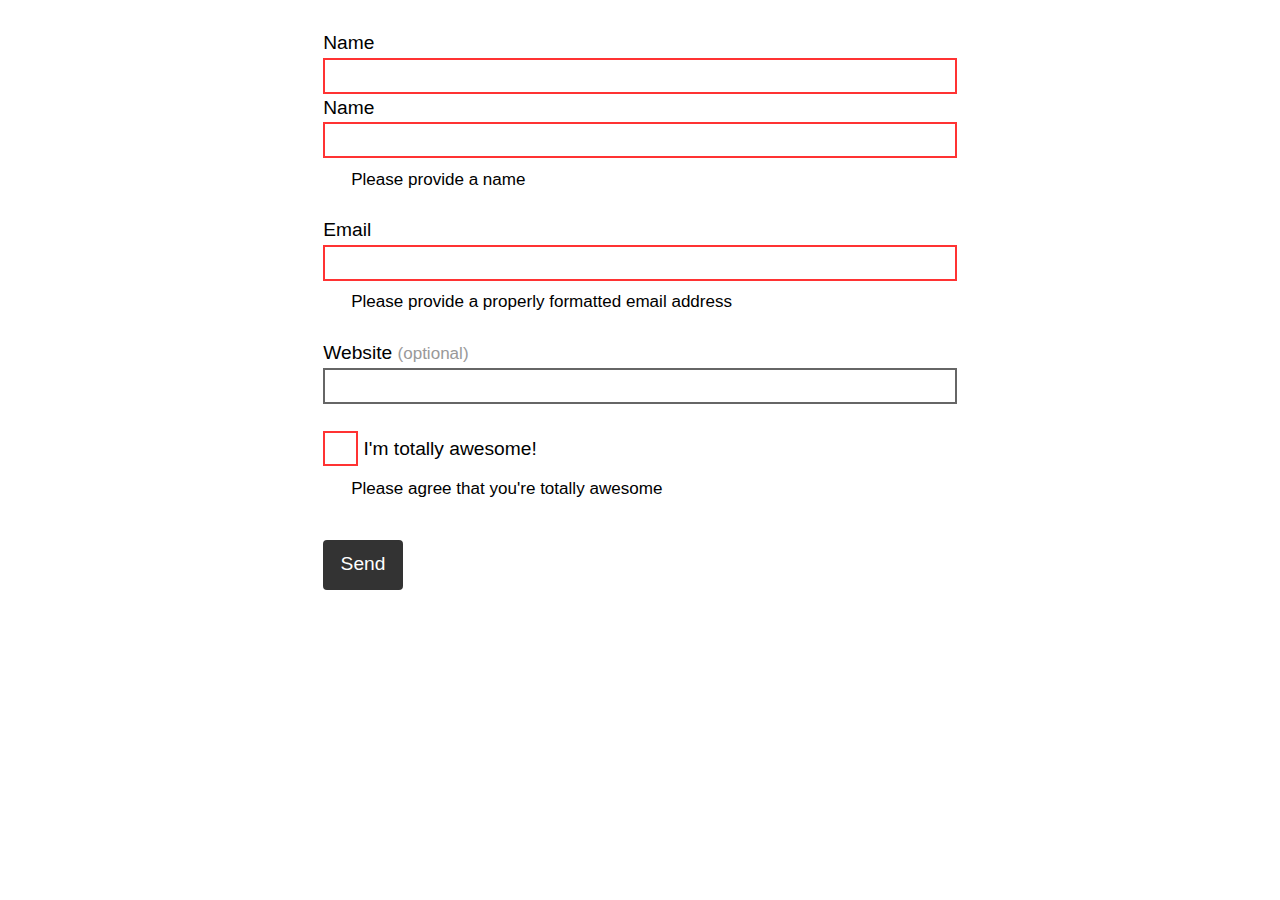
==== index.html @ 523de9e7 "Add javascript lines" ====
<!DOCTYPE html>
<html lang="en-ca">
<head>
  <meta charset="utf-8">
  <title>forms</title>
  <meta name="viewport" content="width=device-width,initial-scale=1">
  <link href="css/modules.css" rel="stylesheet">
  <link href="css/type.css" rel="stylesheet">
  <link href="css/main.css" rel="stylesheet">
</head>
<body>

  <form class="max-length island" method="post" action="#" novalidate>
    <label for="name">Name</label>
    <input id="name" required>
  </div>

  <div class="push-1-2">
      <label for="name">Name</label>
      <input id="name" required aria-describedby="name-error">
      <p class="error-message milli island-1-4 push-0" id="name-error">
        <i class="icon i-16"><svg><use xlink:href="images/icons.svg#error" /></svg></i>
        <span class="icon-label">Please provide a name</span>
      </p>
    </div>

    <div class="push-1-2">
      <label for="email">Email</label>
      <input type="email" id="email" required aria-describedby="email-error">
      <p class="error-message milli island-1-4 push-0" id="email-error">
        <i class="icon i-16"><svg><use xlink:href="images/icons.svg#error" /></svg></i>
        <span class="icon-label">Please provide a properly formatted email address</span>
      </p>
    </div>

    <div class="push-1-2">
      <label for="url">Website <em class="flag-optional milli normal">(optional)</em></label>
      <input type="url" id="url">
    </div>

    <div class="push-1-2 pad-t-1-2">
      <input type="checkbox" id="agree" required aria-describedby="agree-error">
      <label for="agree">I'm totally awesome!</label>
      <p class="error-message milli island-1-4 push-0" id="agree-error">
        <i class="icon i-16"><svg><use xlink:href="images/icons.svg#error" /></svg></i>
        <span class="icon-label">Please agree that you're totally awesome</span>
      </p>
    </div>

  <div class="pad-t-1-2">
    <button class="btn" type="submit">Send</button>
  </div>

</form>

<script src="https://thomasjbradley.github.io/form-validation-helper/index.js"></script>
</body>
<html>
---- css/modules.css ----
/*
 * Modulifier || Code released under the UNLICENSE
 * Code under other copyrights & licenses listed below.
 * https://modulifier.web-dev.tools/#responsive;images;list-group;embed;media-object;icons;hidden;positioning;nice-lists;forms;buttons;accessibility;print
 */

@-moz-viewport { width: device-width; scale: 1; }
@-ms-viewport { width: device-width; scale: 1; }
@-o-viewport { width: device-width; scale: 1; }
@-webkit-viewport { width: device-width; scale: 1; }
@viewport { width: device-width; scale: 1; }

html {
  box-sizing: border-box;
  -moz-text-size-adjust: 100%;
  -ms-text-size-adjust: 100%;
  -webkit-text-size-adjust: 100%;
  text-size-adjust: 100%;
}

*, *::before, *::after {
  box-sizing: inherit;
}

body {
  margin: 0;
}

article,
aside,
details,
figcaption,
figure,
footer,
header,
main,
menu,
nav,
section,
summary {
  display: block;
}

audio,
canvas,
progress,
video {
  display: inline-block;
  vertical-align: baseline;
}

template {
  display: none;
}

details {
  cursor: pointer;
}

audio:not([controls]) {
  display: none;
  height: 0;
}

a,
area,
button,
input,
label,
select,
textarea,
[tabindex] {
  -ms-touch-action: manipulation;
  touch-action: manipulation;
}

img {
  border: 0;
}

.img-flex,
.img-flex img {
  display: block;
  width: 100%;
}

svg {
  fill: currentColor;
}

svg:not(:root) {
  overflow: hidden;
}

svg.img-flex {
  width: 100%;
  height: 100%;
}

.image-replacement, .ir {
  overflow: hidden;
  direction: ltr;
  text-align: left;
  text-indent: 100%;
  white-space: nowrap;
}

.list-group, .list-group-inline, .list-group--inline {
  padding-left: 0;
  list-style-type: none;
}

.list-group > dd {
  margin-left: 0;
}

.list-group-inline::before,
.list-group-inline::after,
.list-group--inline::before,
.list-group--inline::after {
  content: "";
  display: table;
}

.list-group-inline::after,
.list-group--inline::after {
  clear: both;
}

.list-group-inline > li,
.list-group--inline > li {
  display: inline-block;
}

.list-group-inline > dt,
.list-group--inline > dt {
  clear: left;
  float: left;
  width: 11em;
}

.list-group-inline > dd,
.list-group--inline > dd {
  float: left;
  min-width: 12em;
}

.embed {
  margin-left: 0;
  margin-right: 0;
  overflow: hidden;
  position: relative;
  width: 100%;
}

.embed-1by1, .embed--1by1 {
  padding-top: 100%; /* Square */
}

.embed-4by3, .embed--4by3 {
  padding-top: 75%; /* Traditional TV/computer screens */
}

.embed-iso216, .embed--iso216 {
  padding-top: 70.92%; /* A-standard paper sizes */
}

.embed-3by2, .embed--3by2 {
  padding-top: 66.6%; /* Classic 35 mm film & most digital photos, landscape */
}

.embed-2by3, .embed--2by3 {
  padding-top: 150%; /* Classic 35 mm film & most digital photos, portrait */
}

.embed-golden, .embed--golden {
  padding-top: 61.8%; /* The Golden Ratio */
}

.embed-16by9, .embed--16by9 {
  padding-top: 56.25%; /* HD TV */
}

.embed-185by100, .embed--185by100 {
  padding-top: 54.05%; /* Common widescreen cinema */
}

.embed-24by10, .embed--24by10 {
  padding-top: 41.667%; /* Widescreen cinema: 2.4:1 */
}

.embed-3by1, .embed--3by1 {
  padding-top: 33.3333%; /* Panorama photos */
}

.embed-4by1, .embed--4by1 {
  padding-top: 25%; /* Polyvision */
}

.embed-5by1, .embed--5by1 {
  padding-top: 20%; /* Really wide... */
}

.embed-item, .embed__item {
  min-height: 100%;
  left: 0;
  position: absolute;
  top: 0;
  width: 100%;
}

.media {
  overflow: hidden;
}

.media-img, .media__img {
  float: left;
}

.media-img-reversed, .media__img--reversed {
  float: right;
}

.media-img-stacked, .media__img--stacked {
  float: none;
}

.media-body, .media__body {
  overflow: hidden;
  min-width: 12em; /* Slightly less than 200px, responsiveness built in */
}

.icon {
  display: inline-block;
  position: relative;
  background: transparent none no-repeat center center;
  background-size: contain;
  vertical-align: middle;
}

.i-16, .i--16 {
  height: 16px;
  width: 16px;
}

.i-18, .i--18 {
  height: 18px;
  width: 18px;
}

.i-20, .i--20 {
  height: 20px;
  width: 20px;
}

.i-24, .i--24 {
  height: 24px;
  width: 24px;
}

.i-32, .i--32 {
  height: 32px;
  width: 32px;
}

.i-48, .i--48 {
  height: 48px;
  width: 48px;
}

.i-64, .i--64 {
  height: 64px;
  width: 64px;
}

.i-96, .i--96 {
  height: 96px;
  width: 96px;
}

.i-128, .i--128 {
  height: 128px;
  width: 128px;
}

.i-192, .i--192 {
  height: 192px;
  width: 192px;
}

.i-256, .i--256 {
  height: 256px;
  width: 256px;
}

.icon img,
.icon svg {
  left: 0;
  height: 100%;
  position: absolute;
  top: 0;
  width: 100%;
  fill: currentColor;
}

.icon-label {
  vertical-align: middle;
}

.icon-link,
.icon-link:focus,
.icon-link:hover {
  text-decoration: none;
}

[hidden], .hidden {
  /* stylelint-disable declaration-no-important */
  display: none !important;
  visibility: hidden !important;
  /* stylelint-enable */
}

.visually-hidden {
  height: 1px;
  margin: -1px;
  overflow: hidden;
  padding: 0;
  position: absolute;
  width: 1px;
  border: 0;
  clip: rect(0 0 0 0);
  clip-path: inset(50%);
}

.visually-hidden.focusable:active, .visually-hidden.focusable:focus {
  height: auto;
  margin: 0;
  overflow: visible;
  position: static;
  width: auto;
  clip: auto;
  clip-path: none;
}

.invisible {
  visibility: hidden;
}

.chop,
.crop {
  overflow: hidden;
}

.truncate {
  max-width: 100%;
  overflow: hidden;
  width: 100%;
  text-overflow: ellipsis;
  white-space: nowrap;
}

.scrollable {
  max-width: 100%;
  overflow-x: auto;
  overflow-y: hidden;
  -webkit-overflow-scrolling: touch;
}

.clearfix::after {
  content: " ";
  display: block;
  clear: both;
}

.left {
  float: left;
}

.right {
  float: right;
}

.center-text,
.center-flow {
  text-align: center;
}

.center-block {
  margin-left: auto;
  margin-right: auto;
}

.no-auto-margins,
.not-centered {
  /* stylelint-disable declaration-no-important */
  margin-left: 0 !important;
  margin-right: 0 !important;
  /* stylelint-enable */
}

.center-content,
.center-content-vertical,
.center-contents,
.center-contents-vertical {
  display: -webkit-flex;
  display: -ms-flexbox;
  display: flex;
  -webkit-justify-content: center;
  -ms-flex-pack: center;
  justify-content: center;
  -webkit-align-items: center;
  -ms-flex-align: center;
  align-items: center;
  -webkit-align-content: center;
  -ms-flex-line-pack: center;
  align-content: center;
  -webkit-flex-direction: column wrap;
  -ms-flex-direction: column wrap;
  flex-flow: column wrap;
}

.center-content-start,
.center-content-vertical-start,
.center-contents-start,
.center-contents-vertical-start {
  display: -webkit-flex;
  display: -ms-flexbox;
  display: flex;
  -webkit-justify-content: center;
  -ms-flex-pack: center;
  justify-content: center;
  -webkit-flex-direction: column wrap;
  -ms-flex-direction: column wrap;
  flex-flow: column wrap;
}

.center-content-horizontal,
.center-contents-horizontal {
  display: -webkit-flex;
  display: -ms-flexbox;
  display: flex;
  -webkit-justify-content: center;
  -ms-flex-pack: center;
  justify-content: center;
  -webkit-align-items: center;
  -ms-flex-align: center;
  align-items: center;
  -webkit-align-content: center;
  -ms-flex-line-pack: center;
  align-content: center;
  -webkit-flex-direction: row wrap;
  -ms-flex-direction: row wrap;
  flex-flow: row wrap;
}

.inline {
  display: inline;
}

.block {
  display: block;
}

.inline-block, .ib {
  display: inline-block;
}

.valign-top {
  vertical-align: top;
}

.valign-bottom {
  vertical-align: bottom;
}

.valign-middle {
  vertical-align: middle;
}

.fixed {
  position: fixed;
}

.relative {
  position: relative;
}

[class*="pin-"],
.absolute {
  position: absolute;
}

.static {
  position: static;
}

.zindex-1 {
  z-index: 1;
}

.zindex-2 {
  z-index: 2;
}

.zindex-3 {
  z-index: 3;
}

.zindex-1000 {
  z-index: 1000;
}

.pin-top-left,
.pin-left-top,
.pin-tl,
.pin-lt {
  top: 0;
  left: 0;
}

.pin-top-right,
.pin-right-top,
.pin-tr,
.pin-rt {
  top: 0;
  right: 0;
}

.pin-bottom-left,
.pin-left-bottom,
.pin-bl,
.pin-lb {
  bottom: 0;
  left: 0;
}

.pin-bottom-right,
.pin-right-bottom,
.pin-br,
.pin-rb {
  bottom: 0;
  right: 0;
}

.pin-top-center,
.pin-center-top,
.pin-tc,
.pin-ct {
  left: 50%;
  top: 0;
  transform: translateX(-50%);
}

.pin-bottom-center,
.pin-center-bottom,
.pin-bc,
.pin-cb {
  bottom: 0;
  left: 50%;
  transform: translateX(-50%);
}

.pin-center-left,
.pin-left-center,
.pin-cl,
.pin-lc {
  left: 0;
  top: 50%;
  transform: translateY(-50%);
}

.pin-center-right,
.pin-right-center,
.pin-cr,
.pin-rc {
  right: 0;
  top: 50%;
  transform: translateY(-50%);
}

.pin-center, .pin-c {
  left: 50%;
  top: 50%;
  transform: translate(-50%, -50%);
}

.width-quarter, .w-1-4 {
  width: 25%;
}

.width-half, .w-1-2 {
  width: 50%;
}

.width-full, .w-1 {
  width: 100%;
}

.height-quarter, .h-1-4 {
  height: 25%;
}

.height-half, .h-1-2 {
  height: 50%;
}

.height-full, .h-1 {
  height: 100%;
}

.height-win-quarter, .h-w-1-4 {
  height: 25vh;
  max-height: 46em;
}

.height-win-half, .h-w-1-2 {
  height: 50vh;
  max-height: 46em;
}

.height-win-full, .h-w-1 {
  height: 100vh;
  max-height: 46em;
}

ul {
  list-style-type: none;
}

ul > li::before {
  content: "·";
  float: left;
  margin-left: -1.6em;
  width: 1.3em;
  text-align: right;
}

ol {
  counter-reset: ol-simple-numbers;
  list-style-type: none;
}

ol > li::before {
  float: left;
  margin-left: -1.6em;
  width: 1.3em;
  counter-increment: ol-simple-numbers;
  content: counter(ol-simple-numbers);
  text-align: right;
}

.list-group > li::before,
.list-group-inline > li::before,
.list-group--inline > li::before {
  content: none;
}

/* stylelint-disable no-descending-specificity */

/*
 * (c) Nicolas Gallagher and Jonathan Neal of Normalize.css || MIT License
 *     https://necolas.github.io/normalize.css/
 */

button,
input,
optgroup,
select,
textarea {
  color: inherit;
  font: inherit;
  margin: 0;
}

button,
input {
  overflow: visible;
}

button,
select {
  text-transform: none;
}

button,
html [type="button"],
[type="reset"],
[type="submit"] {
  -webkit-appearance: button;
  cursor: pointer;
}

button[disabled],
html input[disabled] {
  cursor: default;
}

button::-moz-focus-inner,
input::-moz-focus-inner {
  border: 0;
  padding: 0;
}

[type="checkbox"],
[type="radio"] {
  opacity: 0;
  position: absolute;
  height: 1px;
  width: 1px;
}

[type="number"]::-webkit-inner-spin-button,
[type="number"]::-webkit-outer-spin-button {
  height: auto;
}

[type="search"]::-webkit-search-cancel-button,
[type="search"]::-webkit-search-decoration {
  -webkit-appearance: none;
}

fieldset {
  padding-left: 0;
  padding-right: 0;

  border: 0;
  border-top: 2px solid #666;
}

legend {
  color: inherit;
  display: table;
  max-width: 100%;
  padding: 0 .3em 0 0;
  white-space: normal;

  border: 0;

  font-weight: bold;
}

optgroup {
  font-weight: bold;
}

::-webkit-input-placeholder {
  color: inherit;
  opacity: .54;
}

::-webkit-file-upload-button {
  -webkit-appearance: button;
  font: inherit;
}

/* End Normalize.css code */

label,
.label-block {
  display: block;
  cursor: pointer;
}

[type="checkbox"] + label,
[type="radio"] + label,
.label-inline {
  display: inline-block;
}

input:not([type]),
[type="text"],
[type="number"],
[type="search"],
[type="url"],
[type="email"],
[type="password"],
[type="tel"],
[type="datetime-local"],
[type="month"],
[type="week"],
[type="date"],
[type="time"],
[type="range"],
select,
textarea {
  -moz-appearance: none;
  -webkit-appearance: none;
  appearance: none;
}

input,
textarea {
  display: block;
  width: 100%;

  background-color: #fff;
  border: 2px solid #666;
  border-radius: 0;
}

label {
  vertical-align: middle;
}

textarea {
  max-width: 100%;
  min-height: 4em;
  overflow: auto;
}

[type="color"] {
  display: inline-block;
  width: 2em;
}

select {
  display: block;
  width: 100%;

  background-image: url("data:image/svg+xml,%3Csvg xmlns='http://www.w3.org/2000/svg' width='256' height='256' viewBox='0 0 256 256'%3E%3Cpath fill='none' stroke='%23000' stroke-miterlimit='10' stroke-width='70' d='M36.3 82.1l91.9 91.8 91.5-91.8'/%3E%3C/svg%3E");
  background-repeat: no-repeat;
  background-position: calc(100% - .4em) center;
  background-size: 18px auto;
  background-color: #fff;
  border: 2px solid #666;
  border-radius: 0;
}

[type="checkbox"] + label::before {
  content: " ";
  display: inline-block;
  height: 1.8em;
  margin-right: .3em;
  position: relative;
  vertical-align: middle;
  top: -.1em;
  width: 1.8em;

  background-color: #fff;
  background-size: cover;
  border: 2px solid #666;

  line-height: inherit;
}

[type="checkbox"]:checked + label::before {
  background-image: url("data:image/svg+xml,%3Csvg xmlns='http://www.w3.org/2000/svg' width='256' height='256' viewBox='0 0 256 256'%3E%3Cpath fill='none' stroke='%23000' stroke-miterlimit='10' stroke-width='50' d='M49.9 130.1l50.8 50.7L206.1 75.2'/%3E%3C/svg%3E");
}

[type="checkbox"]:focus + label::before {
  outline: 3px solid #000;
  z-index: 1000;
}

[type="radio"] + label::before {
  content: " ";
  display: inline-block;
  height: 1.8em;
  margin-right: .3em;
  position: relative;
  vertical-align: middle;
  top: -.1em;
  width: 1.8em;

  background-color: #fff;
  background-size: cover;
  border: 2px solid #666;
  border-radius: 50%;

  line-height: inherit;
}

[type="radio"]:checked + label::before {
  background-image: url("data:image/svg+xml,%3Csvg xmlns='http://www.w3.org/2000/svg' width='256' height='256' viewBox='0 0 256 256'%3E%3Ccircle cx='128' cy='128' r='70.4'/%3E%3C/svg%3E");
}

[type="radio"]:focus + label::before,
[type="radio"] + label:focus::before {
  box-shadow: 0 0 0 3px #000;
  z-index: 1000;
}

[type="range"] {
  border: 0;
  background-color: #fff;
}

[type="range"]::-webkit-slider-runnable-track {
  height: 6px;

  -webkit-appearance: none;
  appearance: none;
  background-color: #ccc;
  border: 0;
  border-radius: 3px;
}

[type="range"]:active::-webkit-slider-runnable-track {
  background-color: #ccc;
}

[type="range"]::-moz-range-track {
  height: 6px;

  -moz-appearance: none;
  appearance: none;
  background-color: #ccc;
  border: 0;
  border-radius: 3px;
}

[type="range"]:active::-moz-range-track {
  background-color: #ccc;
}

[type="range"]::-ms-track {
  height: 6px;

  -ms-appearance: none;
  appearance: none;
  background-color: #ccc;
  border: 0;
  border-radius: 3px;
}

[type="range"]:active::-ms-track {
  background-color: #ccc;
}

[type="range"]::-webkit-slider-thumb {
  margin-top: -4px;
  height: 16px;
  width: 16px;

  -webkit-appearance: none;
  appearance: none;
  background-color: #000;
  border: none;
  border-radius: 50%;
}

[type="range"]:hover::-webkit-slider-thumb {
  background-color: #000;
}

[type="range"]:active::-webkit-slider-thumb {
  background-color: #000;
}

[type="range"]::-moz-range-thumb {
  margin-top: -4px;
  height: 16px;
  width: 16px;

  -webkit-appearance: none;
  appearance: none;
  background-color: #000;
  border: none;
  border-radius: 50%;
}

[type="range"]:hover::-moz-range-thumb {
  background-color: #000;
}

[type="range"]:active::-moz-range-thumb {
  background-color: #000;
}

[type="range"]::-ms-thumb {
  margin-top: -4px;
  height: 16px;
  width: 16px;

  -webkit-appearance: none;
  appearance: none;
  background-color: #000;
  border: none;
  border-radius: 50%;
}

[type="range"]:hover::-ms-thumb {
  background-color: #000;
}

[type="range"]:active::-ms-thumb {
  background-color: #000;
}

[type="checkbox"].hide-custom-input + label::before,
[type="checkbox"] + .hide-custom-input::before,
[type="radio"].hide-custom-input + label::before,
[type="radio"] + .hide-custom-input::before {
  content: none;
  display: none;
}

/* stylelint-enable */

.link-box {
  display: block;
  text-decoration: none;
}

/* stylelint-disable no-descending-specificity */

button,
.btn {
  cursor: pointer;
  display: inline-block;
  margin: 0;
  overflow: visible;
  padding: .375em .75em .42em;
  -webkit-appearance: none;
  -moz-appearance: none;
  appearance: none;
  background-color: #333;
  border-radius: 4px;
  border: 3px solid #333;
  color: #fff;
  font: inherit;
  text-decoration: none;
  text-transform: none;
}

button::-moz-focus-inner {
  border: 0;
  padding: 0;
}

/* stylelint-enable */

button:focus,
button:hover,
.btn:focus,
.btn:hover {
  background-color: #000;
  border-color: #000;
  color: #fff;
}

button[disabled] {
  cursor: default;
}

.btn-light, .btn--light {
  background-color: #e2e2e2;
  border-color: #e2e2e2;
  color: #000;
}

.btn-light:focus,
.btn-light:hover,
.btn--light:focus,
.btn--light:hover {
  background-color: #666;
  border-color: #666;
  color: #fff;
}

.btn-ghost,
.btn--ghost {
  background-color: transparent;
  border-color: #333;
  color: #000;
}

.btn-ghost:focus,
.btn-ghost:hover,
.btn--ghost:focus,
.btn--ghost:hover {
  background-color: #e2e2e2;
  border-color: #000;
  color: #000;
}

.btn-link {
  display: inline;
  padding: 0;
  background-color: transparent;
  border-radius: 0;
  border: 0;
  color: inherit;
}

.btn-link:focus,
.btn-link:hover {
  background-color: transparent;
  color: inherit;
}

a:hover, a:active {
  outline: none;
}

a:focus,
[tabindex="0"]:focus,
details:focus,
summary:focus,
input:focus,
textarea:focus,
button:focus,
select:focus {
  outline: 3px solid #000;
  outline-offset: 0;
}

a:focus, [tabindex="0"]:focus {
  outline-offset: 3px;
}

.skip-links {
  margin: 0;
  padding: 0;
  list-style-type: none;
}

.skip-links > li::before {
  content: none; /* Remove the bullets if nice lists is selected */
}

.skip-links a,
.skip-links button {
  padding: .5em .75em;
  position: absolute;
  top: -10em;
  z-index: 10000; /* To make sure they're always on top */
  background-color: #000;
  border: 0;
  color: #fff;
  font-size: 1.125rem;
  font-weight: bold;
  text-decoration: none;
}

.skip-links a:focus,
.skip-links button:focus {
  outline-offset: 3px;
  top: 0;
}

[aria-busy="true"] {
  cursor: progress;
}

[aria-controls] {
  cursor: pointer;
}

[aria-disabled] {
  cursor: default;
}

.print-only {
  display: none;
  visibility: hidden;
}

.page-break-before {
  page-break-before: always;
}

.page-break-after {
  page-break-after: always;
}

.no-page-break-inside {
  page-break-inside: avoid;
}

@media print {

  /* stylelint-disable declaration-no-important */

  .no-print {
    display: none !important;
    visibility: hidden !important;
  }

  .print-only,
  .force-print {
    display: block !important;
    visibility: visible !important;
  }

  /* stylelint-enable */

  .visually-hidden.force-print {
    height: auto;
    margin: 0;
    overflow: visible;
    padding: 0;
    position: static;
    width: auto;
    border: 0;
    clip: initial;
    clip-path: none;
  }

  /*
   * (c) Fabien Sa || MIT License
   *     http://bafs.github.io/Gutenberg/
   */

  table,
  blockquote,
  pre,
  code,
  figure,
  li,
  hr,
  ul,
  ol,
  a,
  tr {
    page-break-inside: avoid;
  }

  h1, h2, h3, h4, h5, h6, p, a {
    orphans: 3;
    widows: 3;
  }

  h1,
  h2,
  h3,
  h4,
  h5,
  h6 {
    page-break-after: avoid;
    page-break-inside: avoid;
  }

  h1 + p,
  h2 + p,
  h3 + p,
  h4 + p,
  h5 + p,
  h6 + p {
    page-break-before: avoid;
  }

  img {
    page-break-after: auto;
    page-break-before: auto;
    page-break-inside: avoid;
  }

  /* stylelint-disable declaration-no-important */

  pre {
    white-space: pre-wrap !important;
    word-wrap: break-word;
  }

  /* stylelint-enable */

  /* End Gutenberg code */

  /*
   * (c) HTML5 Boilerplate || MIT License
   *     https://html5boilerplate.com/
   */

  /* stylelint-disable declaration-no-important */

  *, *::before, *::after, *::first-letter, *::first-line {
    background: none transparent !important;
    color: #000 !important;
    box-shadow: none !important;
    text-shadow: none !important;
  }

  /* stylelint-enable */

  a, a:visited {
    text-decoration: underline;
  }

  a[href]::after {
    content: " (" attr(href) ")";
  }

  abbr[title]::after {
    content: " (" attr(title) ")";
  }

  a[href^="#"]::after,
  a[href^="javascript:"]::after,
  a.no-print-href::after,
  a.href-no-print::after {
    content: "";
  }

  thead {
    display: table-header-group;
  }

  /* End HTML5 Boilerplate code */

}
---- css/type.css ----
/*
  Typografier || Code released under the UNLICENSE
  https://typografier.web-dev.tools/#0,100,1.3,1.067,0;38,110,1.4,1.125,1;60,120,1.5,1.125,1;90,130,1.5,1.125,1
*/

html {
  font-size: 100%;
  line-height: 1.3;
}

a {
  background-color: transparent;
  -webkit-text-decoration-skip: objects;
}

sub,
sup {
  font-size: .75em;
  line-height: 1px;
  position: relative;
  vertical-align: baseline;
}

sup {
  top: -.5em;
}

sub {
  bottom: -.25em;
}

pre,
code,
kbd,
samp {
  font-size: 1em;
}

abbr[title] {
  border-bottom: none;
  text-decoration: underline;
  text-decoration: underline dotted;
}

b,
strong {
  font-weight: bold;
}

dfn,
caption {
  font-style: italic;
}

hr {
  border: 0;
  border-top: 2px solid #000;
  height: 0;
}

table {
  border-collapse: collapse;
  border-spacing: 0;
  width: 100%;
  table-layout: fixed;
}

caption {
  text-align: left;
}

th,
td {
  border-bottom: 1px solid #000;
  text-align: left;
  vertical-align: top;
}

thead th {
  vertical-align: bottom;

  border-bottom-width: 2px;
}

.text-left {
  text-align: left;
}

.text-right {
  text-align: right;
}

.text-center {
  text-align: center;
}

.normal {
  font-weight: normal;
  font-style: normal;
}

.not-bold {
  font-weight: normal;
}

.not-italic {
  font-style: normal;
}

.bold {
  font-weight: bold;
}

.italic {
  font-style: italic;
}

.text-upper {
  text-transform: uppercase;
}

.text-lower {
  text-transform: lowercase;
}

.wrapper {
  margin-left: auto;
  margin-right: auto;
  max-width: 52em;
  width: 100%;
}

.wrapper-no-center {
  max-width: 52em;
  width: 100%;
}

.max-length {
  margin-left: auto;
  margin-right: auto;
  max-width: 36em;
  width: 100%;
}

.max-length-no-center {
  max-width: 36em;
  width: 100%;
}

h1,
h2,
h3,
h4,
h5,
h6,
p,
ul,
ol,
dl,
dd,
figure,
blockquote,
details,
hr,
fieldset,
pre,
table,
caption {
  margin: 0 0 1.3rem;
}

.tenamega {
  font-size: 2.0408rem;
  line-height: 2.925rem;
}

.tenakilo {
  font-size: 1.9127rem;
  line-height: 2.6rem;
}

.tena {
  font-size: 1.7926rem;
  line-height: 2.6rem;
}

.nina {
  font-size: 1.68rem;
  line-height: 2.275rem;
}

.yotta {
  font-size: 1.5745rem;
  line-height: 2.275rem;
}

.zetta {
  font-size: 1.4757rem;
  line-height: 1.95rem;
}

h1,
.exa {
  font-size: 1.383rem;
  line-height: 1.95rem;
}

h2,
.peta {
  font-size: 1.2962rem;
  line-height: 1.95rem;
}

h3,
.tera {
  font-size: 1.2148rem;
  line-height: 1.625rem;
}

h4,
.giga {
  font-size: 1.1385rem;
  line-height: 1.625rem;
}

h5,
.mega {
  font-size: 1.067rem;
  line-height: 1.625rem;
}

h6,
.kilo,
input,
textarea {
  font-size: 1rem;
  line-height: 1.3rem;
}

small,
.milli {
  font-size: .9372rem;
  line-height: 1.3rem;
}

.micro {
  font-size: .8784rem;
  line-height: 1.3rem;
}

ul {
  padding-left: 1em;
}

ol {
  padding-left: 1.6em;
}

input,
option,
select {
  height: calc(1.3rem + .1625rem + .1625rem);
}

[type="color"] {
  width: calc(1.3rem + .1625rem + .1625rem);
}

[type="checkbox"],
[type="radio"] {
  display: inline-block;
  height: auto;
}

.push {
  margin-bottom: 1.3rem;
}

.push-none,
.push-0 {
  margin-bottom: 0;
}

.push-double,
.push-2 {
  margin-bottom: 2.6rem;
}

.push-half,
.push-1-2 {
  margin-bottom: .65rem;
}

.push-quarter,
.push-1-4 {
  margin-bottom: .325rem;
}

.push-eighth,
.push-1-8 {
  margin-bottom: .1625rem;
}

.push-right-eighth,
.push-r-1-8 {
  margin-right: .1625rem;
}

.push-right-quarter,
.push-r-1-4 {
  margin-right: .325rem;
}

.push-right-half,
.push-r-1-2 {
  margin-right: .65rem;
}

.push-right,
.push-r {
  margin-right: 1.3rem;
}

.pad-top,
.pad-t {
  padding-top: 1.3rem;
}

.pad-bottom,
.pad-b {
  padding-bottom: 1.3rem;
}

.pad-top-double,
.pad-t-2 {
  padding-top: 2.6rem;
}

.pad-bottom-double,
.pad-b-2 {
  padding-bottom: 2.6rem;
}

.pad-top-half,
.pad-t-1-2 {
  padding-top: .65rem;
}

.pad-bottom-half,
.pad-b-1-2 {
  padding-bottom: .65rem;
}

.pad-top-quarter,
.pad-t-1-4 {
  padding-top: .325rem;
}

.pad-bottom-quarter,
.pad-b-1-4 {
  padding-bottom: .325rem;
}

.pad-top-eighth,
.pad-t-1-8 {
  padding-top: .1625rem;
}

.pad-bottom-eighth,
.pad-b-1-8 {
  padding-bottom: .1625rem;
}

.island {
  padding: 1.3rem;
}

.island-double,
.island-2 {
  padding: 2.6rem;
}

.island-half,
.island-1-2 {
  padding: .65rem;
}

.island-quarter,
.island-1-4,
td,
table th {
  padding: .325rem;
}

.island-eighth,
.island-1-8,
input:not([type="checkbox"]),
input:not([type="radio"]),
textarea {
  padding: .1625rem;
}

.gutter {
  padding-left: 1.3rem;
  padding-right: 1.3rem;
}

.gutter-double,
.gutter-2 {
  padding-left: 2.6rem;
  padding-right: 2.6rem;
}

.gutter-half,
.gutter-1-2 {
  padding-left: .65rem;
  padding-right: .65rem;
}

.gutter-quarter,
.gutter-1-4,
caption {
  padding-left: .325rem;
  padding-right: .325rem;
}

.gutter-eighth,
.gutter-1-8 {
  padding-left: .1625rem;
  padding-right: .1625rem;
}

select {
  padding: 0 .1625rem;
}

fieldset {
  padding: .325rem 0;

  border: 0;
  border-top: 2px solid #000;
}

legend {
  padding-right: .325rem;
}

@media only screen and (min-width: 38em) {

  html {
    font-size: 110%;
    line-height: 1.4;
  }

  h1,
  h2,
  h3,
  h4,
  h5,
  h6,
  p,
  ul,
  ol,
  dl,
  dd,
  figure,
  blockquote,
  details,
  hr,
  fieldset,
  pre,
  table,
  caption {
    margin: 0 0 1.4rem;
  }

  .tenamega {
    font-size: 3.6532rem;
    line-height: 4.9rem;
  }

  .tenakilo {
    font-size: 3.2473rem;
    line-height: 4.55rem;
  }

  .tena {
    font-size: 2.8865rem;
    line-height: 3.85rem;
  }

  .nina {
    font-size: 2.5658rem;
    line-height: 3.5rem;
  }

  .yotta {
    font-size: 2.2807rem;
    line-height: 3.15rem;
  }

  .zetta {
    font-size: 2.0273rem;
    line-height: 2.8rem;
  }

  h1,
  .exa {
    font-size: 1.802rem;
    line-height: 2.45rem;
  }

  h2,
  .peta {
    font-size: 1.6018rem;
    line-height: 2.1rem;
  }

  h3,
  .tera {
    font-size: 1.4238rem;
    line-height: 2.1rem;
  }

  h4,
  .giga {
    font-size: 1.2656rem;
    line-height: 1.75rem;
  }

  h5,
  .mega {
    font-size: 1.125rem;
    line-height: 1.75rem;
  }

  h6,
  .kilo,
  input,
  textarea {
    font-size: 1rem;
    line-height: 1.4rem;
  }

  small,
  .milli {
    font-size: .8889rem;
    line-height: 1.4rem;
  }

  .micro {
    font-size: .7901rem;
    line-height: 1.4rem;
  }

  ul,
  ol {
    padding-left: 0;
  }

  ul ul,
  ol ul {
    padding-left: 1em;
  }

  ol ol,
  ul ol {
    padding-left: 1.6em;
  }

  .hang-punc {
    float: left;
    margin-left: -1.4em;
    text-align: right;
    width: 1.3em;
  }

  table {
    margin-left: -.35rem;
    margin-right: -.35rem;
    width: calc(100% + .35rem + .35rem);
  }

  input,
  option,
  select {
    height: calc(1.4rem + .175rem + .175rem);
  }

  [type="color"] {
    width: calc(1.4rem + .175rem + .175rem);
  }

  [type="checkbox"],
  [type="radio"] {
    display: inline-block;
    height: auto;
  }

  .push {
    margin-bottom: 1.4rem;
  }

  .push-none,
  .push-0 {
    margin-bottom: 0;
  }

  .push-double,
  .push-2 {
    margin-bottom: 2.8rem;
  }

  .push-half,
  .push-1-2 {
    margin-bottom: .7rem;
  }

  .push-quarter,
  .push-1-4 {
    margin-bottom: .35rem;
  }

  .push-eighth,
  .push-1-8 {
    margin-bottom: .175rem;
  }

  .push-right-eighth,
  .push-r-1-8 {
    margin-right: .175rem;
  }

  .push-right-quarter,
  .push-r-1-4 {
    margin-right: .35rem;
  }

  .push-right-half,
  .push-r-1-2 {
    margin-right: .7rem;
  }

  .push-right,
  .push-r {
    margin-right: 1.4rem;
  }

  .pad-top,
  .pad-t {
    padding-top: 1.4rem;
  }

  .pad-bottom,
  .pad-b {
    padding-bottom: 1.4rem;
  }

  .pad-top-double,
  .pad-t-2 {
    padding-top: 2.8rem;
  }

  .pad-bottom-double,
  .pad-b-2 {
    padding-bottom: 2.8rem;
  }

  .pad-top-half,
  .pad-t-1-2 {
    padding-top: .7rem;
  }

  .pad-bottom-half,
  .pad-b-1-2 {
    padding-bottom: .7rem;
  }

  .pad-top-quarter,
  .pad-t-1-4 {
    padding-top: .35rem;
  }

  .pad-bottom-quarter,
  .pad-b-1-4 {
    padding-bottom: .35rem;
  }

  .pad-top-eighth,
  .pad-t-1-8 {
    padding-top: .175rem;
  }

  .pad-bottom-eighth,
  .pad-b-1-8 {
    padding-bottom: .175rem;
  }

  .island {
    padding: 1.4rem;
  }

  .island-double,
  .island-2 {
    padding: 2.8rem;
  }

  .island-half,
  .island-1-2 {
    padding: .7rem;
  }

  .island-quarter,
  .island-1-4,
  td,
  table th {
    padding: .35rem;
  }

  .island-eighth,
  .island-1-8,
  input:not([type="checkbox"]),
  input:not([type="radio"]),
  textarea {
    padding: .175rem;
  }

  .gutter {
    padding-left: 1.4rem;
    padding-right: 1.4rem;
  }

  .gutter-double,
  .gutter-2 {
    padding-left: 2.8rem;
    padding-right: 2.8rem;
  }

  .gutter-half,
  .gutter-1-2 {
    padding-left: .7rem;
    padding-right: .7rem;
  }

  .gutter-quarter,
  .gutter-1-4,
  caption {
    padding-left: .35rem;
    padding-right: .35rem;
  }

  .gutter-eighth,
  .gutter-1-8 {
    padding-left: .175rem;
    padding-right: .175rem;
  }

  select {
    padding: 0 .175rem;
  }

  fieldset {
    padding: .35rem 0;

    border: 0;
    border-top: 2px solid #000;
  }

  legend {
    padding-right: .35rem;
  }

}

@media only screen and (min-width: 60em) {

  html {
    font-size: 120%;
    line-height: 1.5;
  }

  h1,
  h2,
  h3,
  h4,
  h5,
  h6,
  p,
  ul,
  ol,
  dl,
  dd,
  figure,
  blockquote,
  details,
  hr,
  fieldset,
  pre,
  table,
  caption {
    margin: 0 0 1.5rem;
  }

  .tenamega {
    font-size: 3.6532rem;
    line-height: 4.875rem;
  }

  .tenakilo {
    font-size: 3.2473rem;
    line-height: 4.5rem;
  }

  .tena {
    font-size: 2.8865rem;
    line-height: 4.125rem;
  }

  .nina {
    font-size: 2.5658rem;
    line-height: 3.375rem;
  }

  .yotta {
    font-size: 2.2807rem;
    line-height: 3rem;
  }

  .zetta {
    font-size: 2.0273rem;
    line-height: 3rem;
  }

  h1,
  .exa {
    font-size: 1.802rem;
    line-height: 2.625rem;
  }

  h2,
  .peta {
    font-size: 1.6018rem;
    line-height: 2.25rem;
  }

  h3,
  .tera {
    font-size: 1.4238rem;
    line-height: 1.875rem;
  }

  h4,
  .giga {
    font-size: 1.2656rem;
    line-height: 1.875rem;
  }

  h5,
  .mega {
    font-size: 1.125rem;
    line-height: 1.5rem;
  }

  h6,
  .kilo,
  input,
  textarea {
    font-size: 1rem;
    line-height: 1.5rem;
  }

  small,
  .milli {
    font-size: .8889rem;
    line-height: 1.5rem;
  }

  .micro {
    font-size: .7901rem;
    line-height: 1.5rem;
  }

  ul,
  ol {
    padding-left: 0;
  }

  ul ul,
  ol ul {
    padding-left: 1em;
  }

  ol ol,
  ul ol {
    padding-left: 1.6em;
  }

  .hang-punc {
    float: left;
    margin-left: -1.4em;
    text-align: right;
    width: 1.3em;
  }

  table {
    margin-left: -.375rem;
    margin-right: -.375rem;
    width: calc(100% + .375rem + .375rem);
  }

  input,
  option,
  select {
    height: calc(1.5rem + .1875rem + .1875rem);
  }

  [type="color"] {
    width: calc(1.5rem + .1875rem + .1875rem);
  }

  [type="checkbox"],
  [type="radio"] {
    display: inline-block;
    height: auto;
  }

  .push {
    margin-bottom: 1.5rem;
  }

  .push-none,
  .push-0 {
    margin-bottom: 0;
  }

  .push-double,
  .push-2 {
    margin-bottom: 3rem;
  }

  .push-half,
  .push-1-2 {
    margin-bottom: .75rem;
  }

  .push-quarter,
  .push-1-4 {
    margin-bottom: .375rem;
  }

  .push-eighth,
  .push-1-8 {
    margin-bottom: .1875rem;
  }

  .push-right-eighth,
  .push-r-1-8 {
    margin-right: .1875rem;
  }

  .push-right-quarter,
  .push-r-1-4 {
    margin-right: .375rem;
  }

  .push-right-half,
  .push-r-1-2 {
    margin-right: .75rem;
  }

  .push-right,
  .push-r {
    margin-right: 1.5rem;
  }

  .pad-top,
  .pad-t {
    padding-top: 1.5rem;
  }

  .pad-bottom,
  .pad-b {
    padding-bottom: 1.5rem;
  }

  .pad-top-double,
  .pad-t-2 {
    padding-top: 3rem;
  }

  .pad-bottom-double,
  .pad-b-2 {
    padding-bottom: 3rem;
  }

  .pad-top-half,
  .pad-t-1-2 {
    padding-top: .75rem;
  }

  .pad-bottom-half,
  .pad-b-1-2 {
    padding-bottom: .75rem;
  }

  .pad-top-quarter,
  .pad-t-1-4 {
    padding-top: .375rem;
  }

  .pad-bottom-quarter,
  .pad-b-1-4 {
    padding-bottom: .375rem;
  }

  .pad-top-eighth,
  .pad-t-1-8 {
    padding-top: .1875rem;
  }

  .pad-bottom-eighth,
  .pad-b-1-8 {
    padding-bottom: .1875rem;
  }

  .island {
    padding: 1.5rem;
  }

  .island-double,
  .island-2 {
    padding: 3rem;
  }

  .island-half,
  .island-1-2 {
    padding: .75rem;
  }

  .island-quarter,
  .island-1-4,
  td,
  table th {
    padding: .375rem;
  }

  .island-eighth,
  .island-1-8,
  input:not([type="checkbox"]),
  input:not([type="radio"]),
  textarea {
    padding: .1875rem;
  }

  .gutter {
    padding-left: 1.5rem;
    padding-right: 1.5rem;
  }

  .gutter-double,
  .gutter-2 {
    padding-left: 3rem;
    padding-right: 3rem;
  }

  .gutter-half,
  .gutter-1-2 {
    padding-left: .75rem;
    padding-right: .75rem;
  }

  .gutter-quarter,
  .gutter-1-4,
  caption {
    padding-left: .375rem;
    padding-right: .375rem;
  }

  .gutter-eighth,
  .gutter-1-8 {
    padding-left: .1875rem;
    padding-right: .1875rem;
  }

  select {
    padding: 0 .1875rem;
  }

  fieldset {
    padding: .375rem 0;

    border: 0;
    border-top: 2px solid #000;
  }

  legend {
    padding-right: .375rem;
  }

}

@media only screen and (min-width: 90em) {

  html {
    font-size: 130%;
    line-height: 1.5;
  }

  h1,
  h2,
  h3,
  h4,
  h5,
  h6,
  p,
  ul,
  ol,
  dl,
  dd,
  figure,
  blockquote,
  details,
  hr,
  fieldset,
  pre,
  table,
  caption {
    margin: 0 0 1.5rem;
  }

  .tenamega {
    font-size: 3.6532rem;
    line-height: 4.875rem;
  }

  .tenakilo {
    font-size: 3.2473rem;
    line-height: 4.5rem;
  }

  .tena {
    font-size: 2.8865rem;
    line-height: 4.125rem;
  }

  .nina {
    font-size: 2.5658rem;
    line-height: 3.375rem;
  }

  .yotta {
    font-size: 2.2807rem;
    line-height: 3rem;
  }

  .zetta {
    font-size: 2.0273rem;
    line-height: 3rem;
  }

  h1,
  .exa {
    font-size: 1.802rem;
    line-height: 2.625rem;
  }

  h2,
  .peta {
    font-size: 1.6018rem;
    line-height: 2.25rem;
  }

  h3,
  .tera {
    font-size: 1.4238rem;
    line-height: 1.875rem;
  }

  h4,
  .giga {
    font-size: 1.2656rem;
    line-height: 1.875rem;
  }

  h5,
  .mega {
    font-size: 1.125rem;
    line-height: 1.5rem;
  }

  h6,
  .kilo,
  input,
  textarea {
    font-size: 1rem;
    line-height: 1.5rem;
  }

  small,
  .milli {
    font-size: .8889rem;
    line-height: 1.5rem;
  }

  .micro {
    font-size: .7901rem;
    line-height: 1.5rem;
  }

  ul,
  ol {
    padding-left: 0;
  }

  ul ul,
  ol ul {
    padding-left: 1em;
  }

  ol ol,
  ul ol {
    padding-left: 1.6em;
  }

  .hang-punc {
    float: left;
    margin-left: -1.4em;
    text-align: right;
    width: 1.3em;
  }

  table {
    margin-left: -.375rem;
    margin-right: -.375rem;
    width: calc(100% + .375rem + .375rem);
  }

  input,
  option,
  select {
    height: calc(1.5rem + .1875rem + .1875rem);
  }

  [type="color"] {
    width: calc(1.5rem + .1875rem + .1875rem);
  }

  [type="checkbox"],
  [type="radio"] {
    display: inline-block;
    height: auto;
  }

  .push {
    margin-bottom: 1.5rem;
  }

  .push-none,
  .push-0 {
    margin-bottom: 0;
  }

  .push-double,
  .push-2 {
    margin-bottom: 3rem;
  }

  .push-half,
  .push-1-2 {
    margin-bottom: .75rem;
  }

  .push-quarter,
  .push-1-4 {
    margin-bottom: .375rem;
  }

  .push-eighth,
  .push-1-8 {
    margin-bottom: .1875rem;
  }

  .push-right-eighth,
  .push-r-1-8 {
    margin-right: .1875rem;
  }

  .push-right-quarter,
  .push-r-1-4 {
    margin-right: .375rem;
  }

  .push-right-half,
  .push-r-1-2 {
    margin-right: .75rem;
  }

  .push-right,
  .push-r {
    margin-right: 1.5rem;
  }

  .pad-top,
  .pad-t {
    padding-top: 1.5rem;
  }

  .pad-bottom,
  .pad-b {
    padding-bottom: 1.5rem;
  }

  .pad-top-double,
  .pad-t-2 {
    padding-top: 3rem;
  }

  .pad-bottom-double,
  .pad-b-2 {
    padding-bottom: 3rem;
  }

  .pad-top-half,
  .pad-t-1-2 {
    padding-top: .75rem;
  }

  .pad-bottom-half,
  .pad-b-1-2 {
    padding-bottom: .75rem;
  }

  .pad-top-quarter,
  .pad-t-1-4 {
    padding-top: .375rem;
  }

  .pad-bottom-quarter,
  .pad-b-1-4 {
    padding-bottom: .375rem;
  }

  .pad-top-eighth,
  .pad-t-1-8 {
    padding-top: .1875rem;
  }

  .pad-bottom-eighth,
  .pad-b-1-8 {
    padding-bottom: .1875rem;
  }

  .island {
    padding: 1.5rem;
  }

  .island-double,
  .island-2 {
    padding: 3rem;
  }

  .island-half,
  .island-1-2 {
    padding: .75rem;
  }

  .island-quarter,
  .island-1-4,
  td,
  table th {
    padding: .375rem;
  }

  .island-eighth,
  .island-1-8,
  input:not([type="checkbox"]),
  input:not([type="radio"]),
  textarea {
    padding: .1875rem;
  }

  .gutter {
    padding-left: 1.5rem;
    padding-right: 1.5rem;
  }

  .gutter-double,
  .gutter-2 {
    padding-left: 3rem;
    padding-right: 3rem;
  }

  .gutter-half,
  .gutter-1-2 {
    padding-left: .75rem;
    padding-right: .75rem;
  }

  .gutter-quarter,
  .gutter-1-4,
  caption {
    padding-left: .375rem;
    padding-right: .375rem;
  }

  .gutter-eighth,
  .gutter-1-8 {
    padding-left: .1875rem;
    padding-right: .1875rem;
  }

  select {
    padding: 0 .1875rem;
  }

  fieldset {
    padding: .375rem 0;

    border: 0;
    border-top: 2px solid #000;
  }

  legend {
    padding-right: .375rem;
  }

}
---- css/main.css ----
html {
  font-family: sans-serif;
}

.flag-optional {
  color: #999;
}

input:invalid,
input[type="checkbox"]:invalid + label::before {
  border-color: #f33;
}

error-message {
  display: none;
  background-color: #fee;
  color: #c33;
}

error-message-highlighted {
  background-color: #c33;
  color: #fff;
}

error-message:firstchild,
input:invalid + .error-message,
input:invalid + label + ,error-message {
  display: block;
}
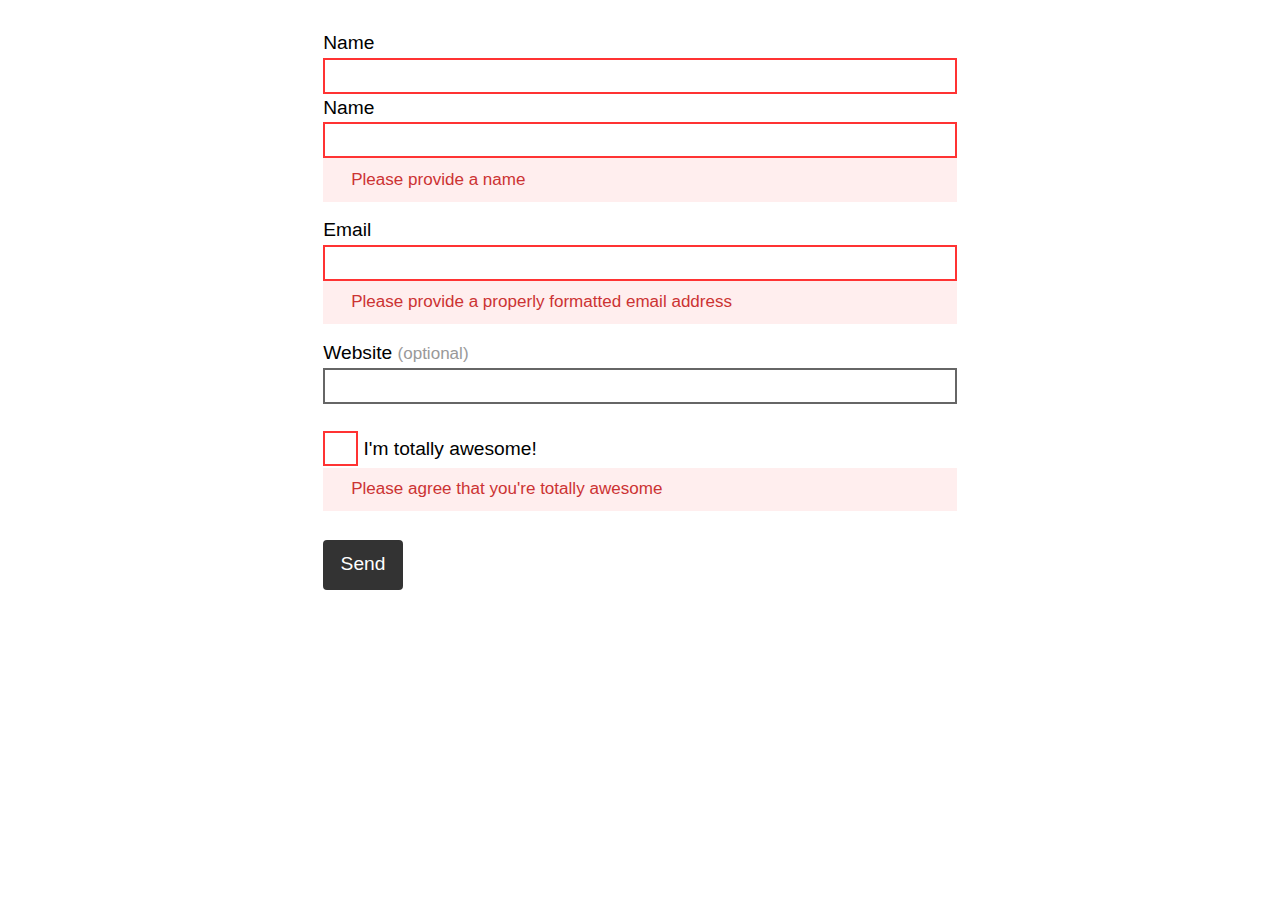
==== commit 5fba83ea: "Fix css errors" ====
--- a/index.html
+++ b/index.html
@@ -55,4 +55,4 @@
 
 <script src="https://thomasjbradley.github.io/form-validation-helper/index.js"></script>
 </body>
-<html>
+</html>
--- a/css/main.css
+++ b/css/main.css
@@ -11,19 +11,30 @@
   border-color: #f33;
 }
 
-error-message {
+.is-validated input:invalid,
+.is-validated input[type="checkbox"]:invalid + label::before {
+  border-color: #f33;
+}
+
+.error-message {
   display: none;
   background-color: #fee;
   color: #c33;
 }
 
-error-message-highlighted {
+.error-message-highlighted {
   background-color: #c33;
   color: #fff;
 }
 
-error-message:firstchild,
-input:invalid + .error-message,
-input:invalid + label + ,error-message {
+.is-validated > .error-message:first-child,
+.is-validated input:invalid + .error-message.
+.is-validated input:invalid + label + .error-message {
   display: block;
 }
+
+.error-message:first-child,
+input:invalid + .error-message,
+input:invalid + label + .error-message {
+  display: block;
+}
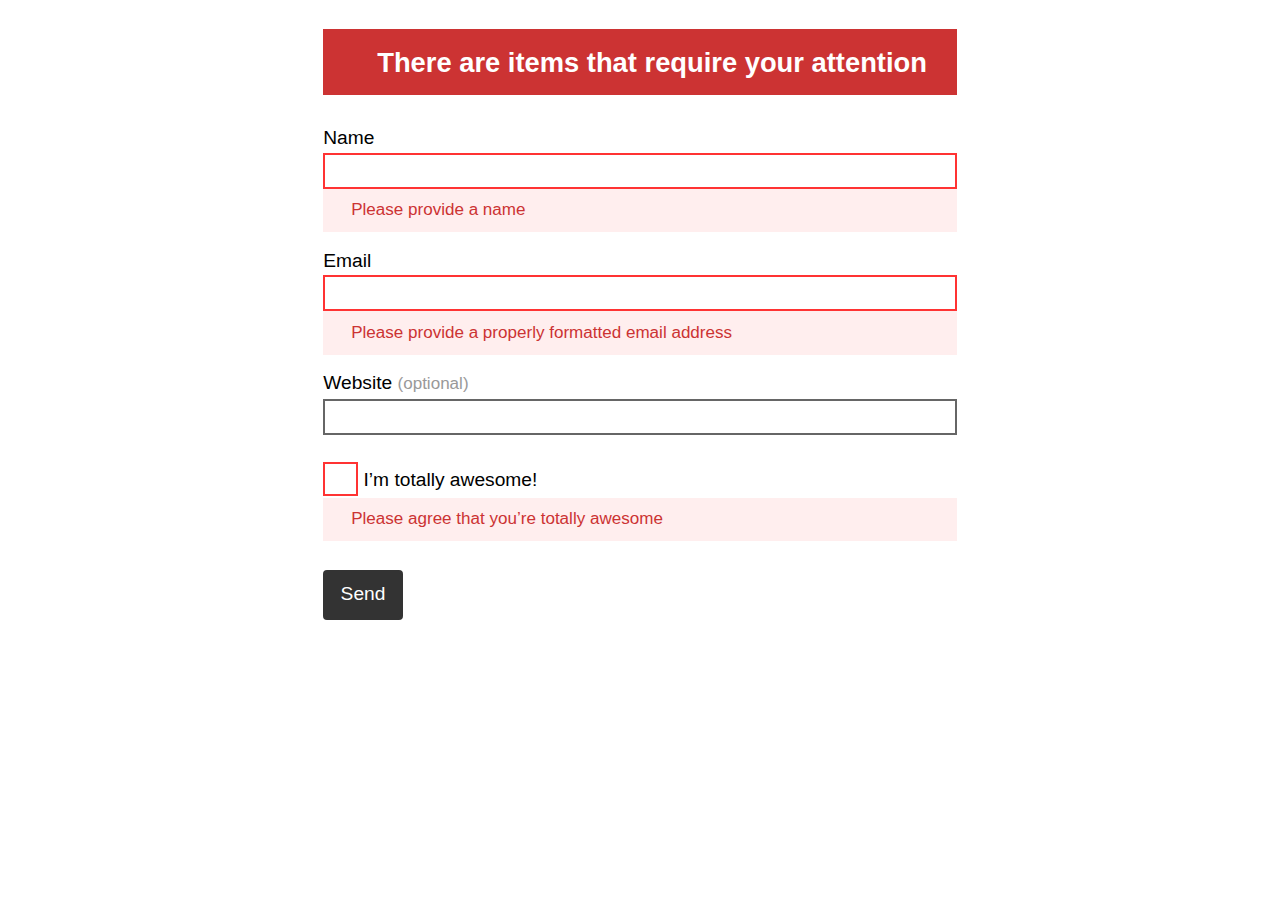
==== commit c0e15b73: "Fix all issues" ====
--- a/index.html
+++ b/index.html
@@ -11,48 +11,50 @@
 <body>
 
   <form class="max-length island" method="post" action="#" novalidate>
-    <label for="name">Name</label>
-    <input id="name" required>
-  </div>
-
-  <div class="push-1-2">
-      <label for="name">Name</label>
-      <input id="name" required aria-describedby="name-error">
-      <p class="error-message milli island-1-4 push-0" id="name-error">
-        <i class="icon i-16"><svg><use xlink:href="images/icons.svg#error" /></svg></i>
-        <span class="icon-label">Please provide a name</span>
-      </p>
+    <div class="error-message error-message-highlighted push island-1-2" role="alert" aria-live="assertive">
+      <h3 class="push-0">
+        <i class="icon i-32"><svg><use xlink:href="images/icon.svg#error" /></svg></i>
+        <span class="icon-label">There are items that require your attention</span>
+      </h3>
     </div>
 
     <div class="push-1-2">
-      <label for="email">Email</label>
-      <input type="email" id="email" required aria-describedby="email-error">
-      <p class="error-message milli island-1-4 push-0" id="email-error">
-        <i class="icon i-16"><svg><use xlink:href="images/icons.svg#error" /></svg></i>
-        <span class="icon-label">Please provide a properly formatted email address</span>
-      </p>
-    </div>
+     <label for="name">Name</label>
+     <input id="name" required aria-describedby="name-error">
+     <p class="error-message milli island-1-4 push-0" id="name-error">
+       <i class="icon i-16"><svg><use xlink:href="images/icons.svg#error" /></svg></i>
+       <span class="icon-label">Please provide a name</span>
+     </p>
+   </div>
 
-    <div class="push-1-2">
-      <label for="url">Website <em class="flag-optional milli normal">(optional)</em></label>
-      <input type="url" id="url">
-    </div>
+   <div class="push-1-2">
+     <label for="email">Email</label>
+     <input type="email" id="email" required aria-describedby="email-error">
+     <p class="error-message milli island-1-4 push-0" id="email-error">
+       <i class="icon i-16"><svg><use xlink:href="images/icons.svg#error" /></svg></i>
+       <span class="icon-label">Please provide a properly formatted email address</span>
+     </p>
+   </div>
 
-    <div class="push-1-2 pad-t-1-2">
-      <input type="checkbox" id="agree" required aria-describedby="agree-error">
-      <label for="agree">I'm totally awesome!</label>
-      <p class="error-message milli island-1-4 push-0" id="agree-error">
-        <i class="icon i-16"><svg><use xlink:href="images/icons.svg#error" /></svg></i>
-        <span class="icon-label">Please agree that you're totally awesome</span>
-      </p>
-    </div>
+   <div class="push-1-2">
+     <label for="url">Website <em class="flag-optional milli normal">(optional)</em></label>
+     <input type="url" id="url">
+   </div>
 
-  <div class="pad-t-1-2">
-    <button class="btn" type="submit">Send</button>
-  </div>
+   <div class="push-1-2 pad-t-1-2">
+     <input type="checkbox" id="agree" required aria-describedby="agree-error">
+     <label for="agree">I’m totally awesome!</label>
+     <p class="error-message milli island-1-4 push-0" id="agree-error">
+       <i class="icon i-16"><svg><use xlink:href="images/icons.svg#error" /></svg></i>
+       <span class="icon-label">Please agree that you’re totally awesome</span>
+     </p>
+   </div>
 
-</form>
+   <div class="pad-t-1-2">
+     <button class="btn" type="submit">Send</button>
+   </div>
+ </form>
 
-<script src="https://thomasjbradley.github.io/form-validation-helper/index.js"></script>
+ <script src="https://thomasjbradley.github.io/form-validation-helper/index.js"></script>
 </body>
 </html>
--- a/css/main.css
+++ b/css/main.css
@@ -28,7 +28,7 @@
 }
 
 .is-validated > .error-message:first-child,
-.is-validated input:invalid + .error-message.
+.is-validated input:invalid + .error-message,
 .is-validated input:invalid + label + .error-message {
   display: block;
 }
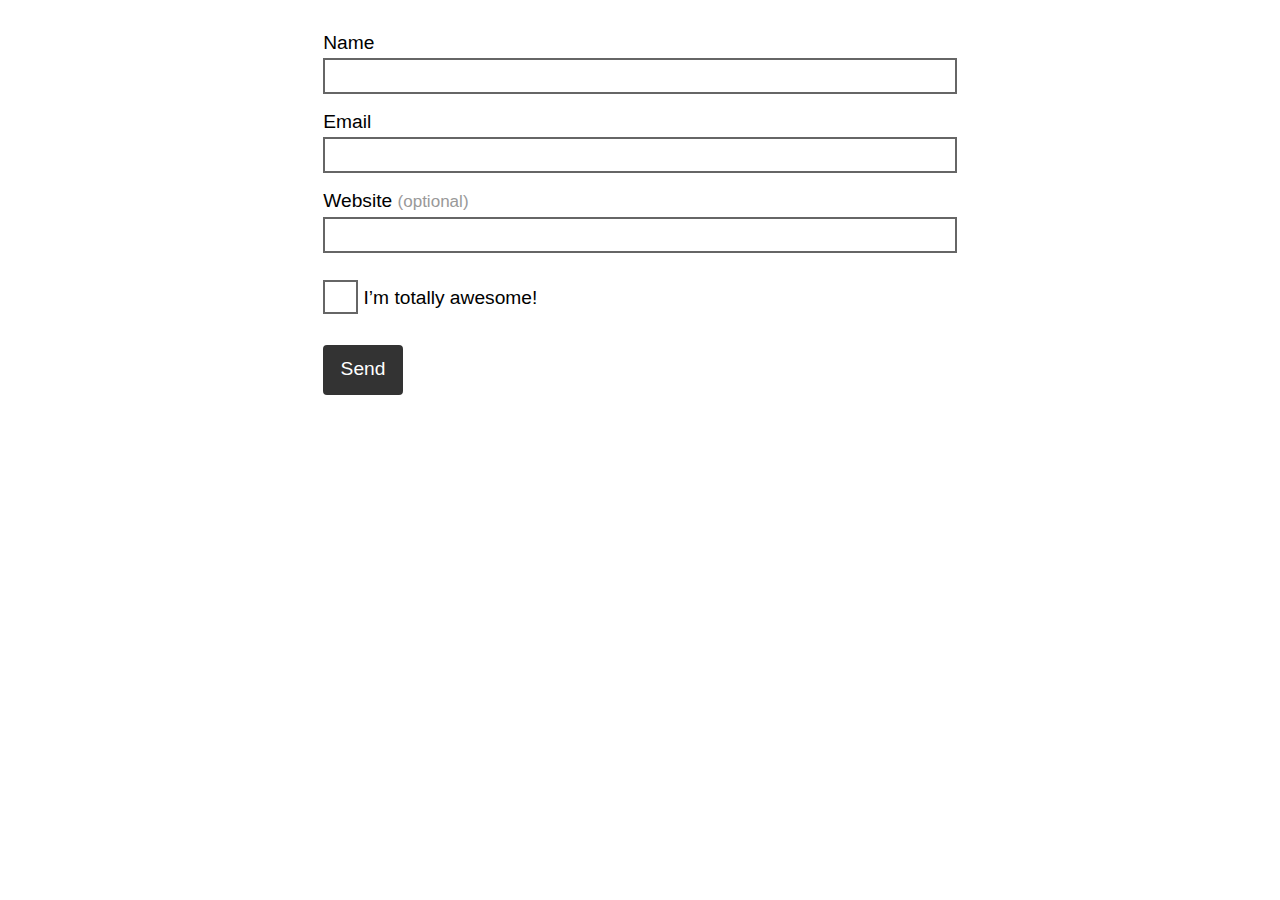
==== commit 8102eec4: "Fix Javascript errors" ====
--- a/index.html
+++ b/index.html
@@ -19,42 +19,42 @@
     </div>
 
     <div class="push-1-2">
-     <label for="name">Name</label>
-     <input id="name" required aria-describedby="name-error">
-     <p class="error-message milli island-1-4 push-0" id="name-error">
-       <i class="icon i-16"><svg><use xlink:href="images/icons.svg#error" /></svg></i>
-       <span class="icon-label">Please provide a name</span>
-     </p>
-   </div>
+      <label for="name">Name</label>
+      <input id="name" required aria-describedby="name-error">
+      <p class="error-message milli island-1-4 push-0" id="name-error">
+        <i class="icon i-16"><svg><use xlink:href="images/icons.svg#error" /></svg></i>
+        <span class="icon-label">Please provide a name</span>
+      </p>
+    </div>
 
-   <div class="push-1-2">
-     <label for="email">Email</label>
-     <input type="email" id="email" required aria-describedby="email-error">
-     <p class="error-message milli island-1-4 push-0" id="email-error">
-       <i class="icon i-16"><svg><use xlink:href="images/icons.svg#error" /></svg></i>
-       <span class="icon-label">Please provide a properly formatted email address</span>
-     </p>
-   </div>
+    <div class="push-1-2">
+      <label for="email">Email</label>
+      <input type="email" id="email" required aria-describedby="email-error">
+      <p class="error-message milli island-1-4 push-0" id="email-error">
+        <i class="icon i-16"><svg><use xlink:href="images/icons.svg#error" /></svg></i>
+        <span class="icon-label">Please provide a properly formatted email address</span>
+      </p>
+    </div>
 
-   <div class="push-1-2">
-     <label for="url">Website <em class="flag-optional milli normal">(optional)</em></label>
-     <input type="url" id="url">
-   </div>
+    <div class="push-1-2">
+      <label for="url">Website <em class="flag-optional milli normal">(optional)</em></label>
+      <input type="url" id="url">
+    </div>
 
-   <div class="push-1-2 pad-t-1-2">
-     <input type="checkbox" id="agree" required aria-describedby="agree-error">
-     <label for="agree">I’m totally awesome!</label>
-     <p class="error-message milli island-1-4 push-0" id="agree-error">
-       <i class="icon i-16"><svg><use xlink:href="images/icons.svg#error" /></svg></i>
-       <span class="icon-label">Please agree that you’re totally awesome</span>
-     </p>
-   </div>
+    <div class="push-1-2 pad-t-1-2">
+      <input type="checkbox" id="agree" required aria-describedby="agree-error">
+      <label for="agree">I’m totally awesome!</label>
+      <p class="error-message milli island-1-4 push-0" id="agree-error">
+        <i class="icon i-16"><svg><use xlink:href="images/icons.svg#error" /></svg></i>
+        <span class="icon-label">Please agree that you’re totally awesome</span>
+      </p>
+    </div>
 
-   <div class="pad-t-1-2">
-     <button class="btn" type="submit">Send</button>
-   </div>
- </form>
+    <div class="pad-t-1-2">
+      <button class="btn" type="submit">Send</button>
+    </div>
+  </form>
 
- <script src="https://thomasjbradley.github.io/form-validation-helper/index.js"></script>
+  <script src="https://thomasjbradley.github.io/form-validation-helper/index.js"></script>
 </body>
 </html>
--- a/css/main.css
+++ b/css/main.css
@@ -4,11 +4,6 @@
 
 .flag-optional {
   color: #999;
-}
-
-input:invalid,
-input[type="checkbox"]:invalid + label::before {
-  border-color: #f33;
 }
 
 .is-validated input:invalid,
@@ -32,9 +27,3 @@
 .is-validated input:invalid + label + .error-message {
   display: block;
 }
-
-.error-message:first-child,
-input:invalid + .error-message,
-input:invalid + label + .error-message {
-  display: block;
-}
